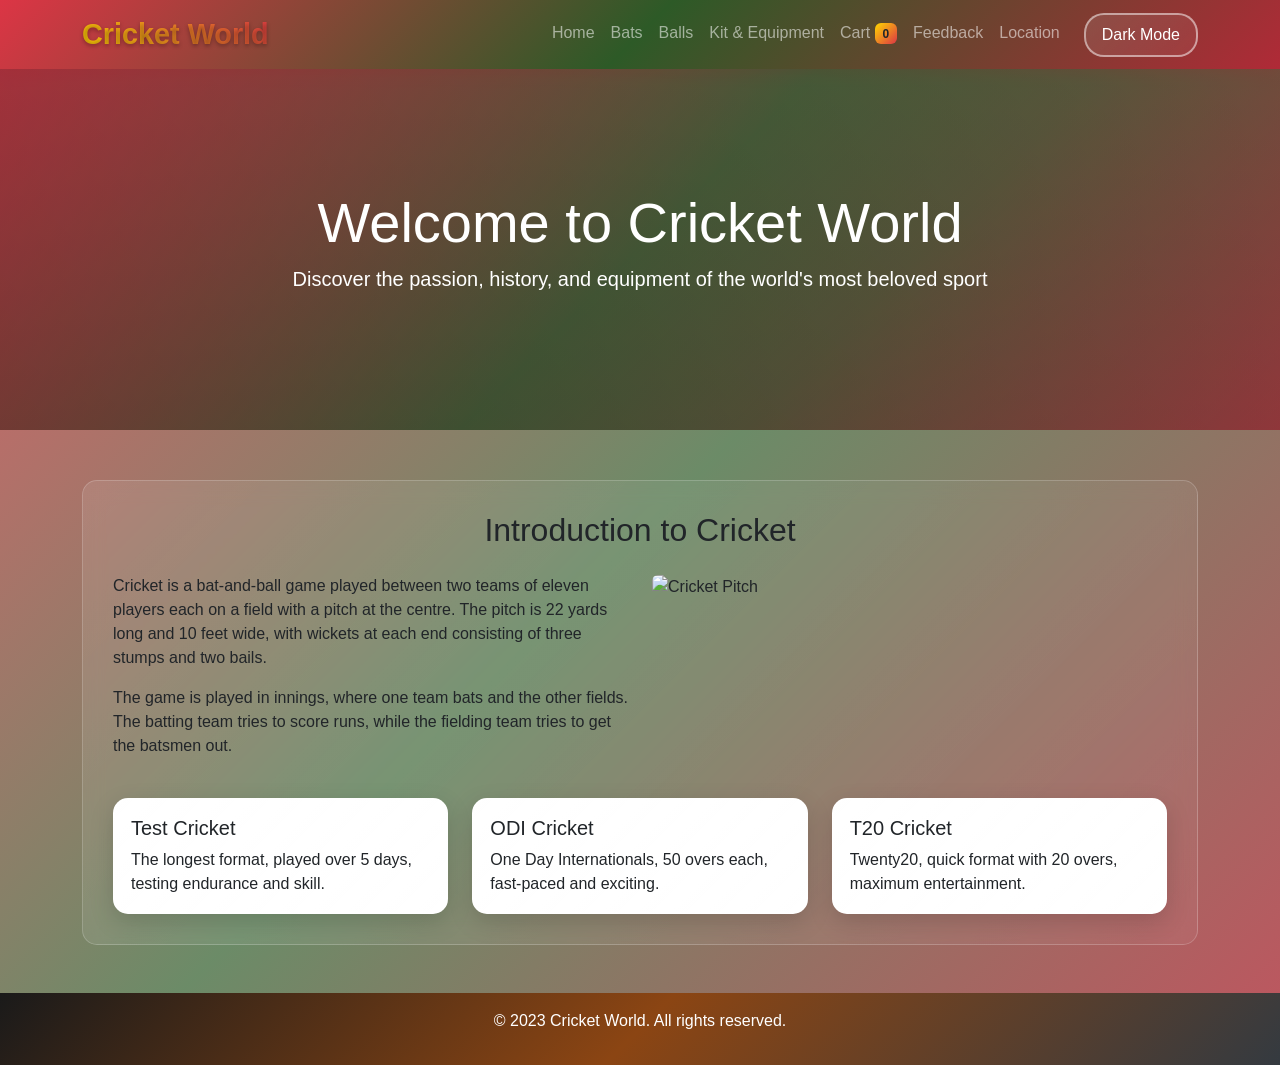
==== index.html @ 0802dcc6 "Add files via upload" ====
<!DOCTYPE html>
<html lang="en">
<head>
    <meta charset="UTF-8">
    <meta name="viewport" content="width=device-width, initial-scale=1.0">
    <title>Cricket World - Home</title>
    <link href="https://cdn.jsdelivr.net/npm/bootstrap@5.3.0/dist/css/bootstrap.min.css" rel="stylesheet">
    <link rel="stylesheet" href="styles.css">
</head>
<body class="home-page">
    <nav class="navbar navbar-expand-lg navbar-dark bg-gradient">
        <div class="container">
            <a class="navbar-brand" href="index.html">Cricket World</a>
            <button class="navbar-toggler" type="button" data-bs-toggle="collapse" data-bs-target="#navbarNav">
                <span class="navbar-toggler-icon"></span>
            </button>
            <div class="collapse navbar-collapse" id="navbarNav">
                <ul class="navbar-nav ms-auto">
                    <li class="nav-item"><a class="nav-link" href="index.html">Home</a></li>
                    <li class="nav-item"><a class="nav-link" href="bats.html">Bats</a></li>
                    <li class="nav-item"><a class="nav-link" href="balls.html">Balls</a></li>
                    <li class="nav-item"><a class="nav-link" href="kit.html">Kit & Equipment</a></li>
                    <li class="nav-item"><a class="nav-link" href="cart.html">Cart <span id="cart-count" class="badge bg-light text-dark">0</span></a></li>
                    <li class="nav-item"><a class="nav-link" href="feedback.html">Feedback</a></li>
                    <li class="nav-item"><a class="nav-link" href="location.html">Location</a></li>
                    <li class="nav-item"><button id="theme-toggle" class="btn btn-outline-light ms-3">Toggle Theme</button></li>
                </ul>
            </div>
        </div>
    </nav>

    <header class="hero-section">
        <div class="container text-center text-white">
            <h1 class="display-4">Welcome to Cricket World</h1>
            <p class="lead">Discover the passion, history, and equipment of the world's most beloved sport</p>
        </div>
    </header>

    <main class="container my-5">
        <section class="intro-section">
            <h2 class="text-center mb-4">Introduction to Cricket</h2>
            <div class="row">
                <div class="col-md-6">
                    <p>Cricket is a bat-and-ball game played between two teams of eleven players each on a field with a pitch at the centre. The pitch is 22 yards long and 10 feet wide, with wickets at each end consisting of three stumps and two bails.</p>
                    <p>The game is played in innings, where one team bats and the other fields. The batting team tries to score runs, while the fielding team tries to get the batsmen out.</p>
                </div>
                <div class="col-md-6">
                    <img src="./images/Cricket pitch.jpg" alt="Cricket Pitch" class="img-fluid rounded">
                </div>
            </div>
            <div class="row mt-4">
                <div class="col-md-4">
                    <div class="card h-100">
                        <div class="card-body">
                            <h5 class="card-title">Test Cricket</h5>
                            <p class="card-text">The longest format, played over 5 days, testing endurance and skill.</p>
                        </div>
                    </div>
                </div>
                <div class="col-md-4">
                    <div class="card h-100">
                        <div class="card-body">
                            <h5 class="card-title">ODI Cricket</h5>
                            <p class="card-text">One Day Internationals, 50 overs each, fast-paced and exciting.</p>
                        </div>
                    </div>
                </div>
                <div class="col-md-4">
                    <div class="card h-100">
                        <div class="card-body">
                            <h5 class="card-title">T20 Cricket</h5>
                            <p class="card-text">Twenty20, quick format with 20 overs, maximum entertainment.</p>
                        </div>
                    </div>
                </div>
            </div>
        </section>
    </main>

    <footer class="bg-dark text-white text-center py-3">
        <p>&copy; 2023 Cricket World. All rights reserved.</p>
    </footer>

    <script src="https://cdn.jsdelivr.net/npm/bootstrap@5.3.0/dist/js/bootstrap.bundle.min.js"></script>
    <script src="script.js"></script>
</body>
</html>
---- styles.css ----
/* Cricket World Styles */

:root {
    --primary-red: #dc3545;
    --dark-red: #b02a37;
    --cricket-green: #2d5a27;
    --cricket-brown: #8b4513;
    --light-bg: #f8f9fa;
    --dark-bg: #1a1a1a;
    --text-light: #ffffff;
    --text-dark: #212529;
    --accent-gold: #ffd700;
}

[data-theme="dark"] {
    --bg-color: var(--dark-bg);
    --text-color: var(--text-light);
    --card-bg: #2d2d2d;
    --gradient-start: linear-gradient(135deg, rgba(220, 53, 69, 0.9) 0%, rgba(45, 90, 39, 0.8) 50%, rgba(176, 42, 55, 0.9) 100%);
    --hero-bg: url('https://images.unsplash.com/photo-1531415074968-036ba1b575da?ixlib=rb-4.0.3&auto=format&fit=crop&w=1920&q=80') center/cover no-repeat;
}

[data-theme="light"] {
    --bg-color: var(--light-bg);
    --text-color: var(--text-dark);
    --card-bg: #ffffff;
    --gradient-start: linear-gradient(135deg, rgba(220, 53, 69, 0.8) 0%, rgba(45, 90, 39, 0.7) 50%, rgba(176, 42, 55, 0.8) 100%);
    --hero-bg: url('https://images.unsplash.com/photo-1551698618-1dfe5d97d256?ixlib=rb-4.0.3&auto=format&fit=crop&w=1920&q=80') center/cover no-repeat;
}

body {
    background: var(--gradient-start), url('https://images.unsplash.com/photo-1508098682722-e99c43a406b2?ixlib=rb-4.0.3&auto=format&fit=crop&w=1920&q=80');
    background-attachment: fixed;
    color: var(--text-color);
    transition: all 0.5s ease;
    min-height: 100vh;
    font-family: 'Arial', sans-serif;
}

/* Page-specific background images */
body.home-page {
    background: var(--gradient-start);
}

body.bats-page {
    background: var(--gradient-start);
}

body.balls-page {
    background: var(--gradient-start);
}

body.kit-page {
    background: var(--gradient-start);
}

body.cart-page {
    background: var(--gradient-start);
}

body.feedback-page {
    background: var(--gradient-start);
}

body.location-page {
    background: var(--gradient-start);
}

.bg-gradient {
    background: linear-gradient(135deg, var(--primary-red) 0%, var(--cricket-green) 50%, var(--dark-red) 100%) !important;
    box-shadow: 0 4px 15px rgba(220, 53, 69, 0.3);
}

.hero-section {
    background: linear-gradient(135deg, rgba(220, 53, 69, 0.7) 0%, rgba(45, 90, 39, 0.6) 50%, rgba(176, 42, 55, 0.7) 100%);
    padding: 120px 0;
    margin-bottom: 50px;
    position: relative;
    overflow: hidden;
}

.hero-section::before {
    content: '';
    position: absolute;
    top: 0;
    left: 0;
    right: 0;
    bottom: 0;
    background: linear-gradient(45deg, rgba(0,0,0,0.3) 0%, rgba(0,0,0,0.1) 100%);
    z-index: 1;
}

.hero-section .container {
    position: relative;
    z-index: 2;
}

.page-banner {
    background: linear-gradient(135deg, rgba(220, 53, 69, 0.8) 0%, rgba(45, 90, 39, 0.7) 50%, rgba(176, 42, 55, 0.8) 100%);
    padding: 80px 0;
    margin-bottom: 50px;
    text-align: center;
    position: relative;
    overflow: hidden;
}

.page-banner::before {
    content: '';
    position: absolute;
    top: 0;
    left: 0;
    right: 0;
    bottom: 0;
    background: linear-gradient(45deg, rgba(0,0,0,0.4) 0%, rgba(0,0,0,0.2) 100%);
    z-index: 1;
}

.page-banner .container {
    position: relative;
    z-index: 2;
}

.card {
    background-color: var(--card-bg);
    border: 2px solid transparent;
    border-radius: 15px;
    box-shadow: 0 8px 25px rgba(0, 0, 0, 0.15);
    transition: all 0.4s ease;
    backdrop-filter: blur(10px);
    background-image: linear-gradient(135deg, rgba(255,255,255,0.1) 0%, rgba(255,255,255,0.05) 100%);
}

.card:hover {
    transform: translateY(-10px) scale(1.02);
    border-color: var(--primary-red);
    box-shadow: 0 15px 35px rgba(220, 53, 69, 0.3);
}

.btn-primary {
    background: linear-gradient(135deg, var(--primary-red) 0%, var(--cricket-green) 50%, var(--dark-red) 100%);
    border: none;
    border-radius: 25px;
    padding: 12px 30px;
    font-weight: bold;
    text-transform: uppercase;
    letter-spacing: 1px;
    transition: all 0.3s ease;
    box-shadow: 0 4px 15px rgba(220, 53, 69, 0.3);
}

.btn-primary:hover {
    background: linear-gradient(135deg, var(--dark-red) 0%, var(--cricket-brown) 50%, var(--primary-red) 100%);
    transform: translateY(-2px);
    box-shadow: 0 8px 25px rgba(220, 53, 69, 0.4);
}

.navbar-brand {
    font-weight: bold;
    font-size: 1.8rem;
    background: linear-gradient(45deg, var(--accent-gold), var(--primary-red));
    -webkit-background-clip: text;
    -webkit-text-fill-color: transparent;
    background-clip: text;
    text-shadow: 0 2px 4px rgba(0,0,0,0.3);
}

footer {
    background: linear-gradient(135deg, var(--dark-bg) 0%, var(--cricket-brown) 50%, #343a40 100%);
}

/* Responsive Design */
@media (max-width: 768px) {
    .hero-section {
        padding: 80px 0;
        background-attachment: scroll;
    }

    .display-4 {
        font-size: 2.5rem;
    }

    .navbar-nav {
        text-align: center;
        background: rgba(0,0,0,0.8);
        border-radius: 10px;
        margin-top: 10px;
        padding: 10px;
    }

    .card {
        margin-bottom: 20px;
    }

    body {
        background-attachment: scroll;
    }

    .page-banner {
        padding: 60px 0;
    }

    .page-banner .display-4 {
        font-size: 2.2rem;
    }
}

@media (max-width: 576px) {
    .hero-section {
        padding: 60px 0;
    }

    .display-4 {
        font-size: 2rem;
    }

    .lead {
        font-size: 1rem;
    }

    .btn-primary {
        padding: 10px 20px;
        font-size: 0.9rem;
    }
}

/* Product Cards */
.product-card {
    background-color: var(--card-bg);
    border-radius: 15px;
    overflow: hidden;
    box-shadow: 0 8px 25px rgba(0, 0, 0, 0.15);
    transition: all 0.4s ease;
    backdrop-filter: blur(10px);
    background-image: linear-gradient(135deg, rgba(255,255,255,0.1) 0%, rgba(255,255,255,0.05) 100%);
    border: 1px solid rgba(255,255,255,0.2);
}

.product-card:hover {
    transform: translateY(-10px) scale(1.02);
    border-color: var(--primary-red);
    box-shadow: 0 15px 35px rgba(220, 53, 69, 0.3);
}

.product-card img {
    height: 200px;
    object-fit: cover;
    transition: transform 0.3s ease;
}

.product-card:hover img {
    transform: scale(1.05);
}

.product-card .card-body {
    padding: 20px;
    background: linear-gradient(135deg, rgba(255,255,255,0.05) 0%, rgba(255,255,255,0.02) 100%);
}

.product-card .card-title {
    color: var(--primary-red);
    font-weight: bold;
    font-size: 1.2rem;
    margin-bottom: 10px;
}

.product-card .btn {
    background: linear-gradient(135deg, var(--primary-red) 0%, var(--cricket-green) 100%);
    border: none;
    border-radius: 20px;
    width: 100%;
    font-weight: bold;
    transition: all 0.3s ease;
}

.product-card .btn:hover {
    background: linear-gradient(135deg, var(--dark-red) 0%, var(--cricket-brown) 100%);
    transform: translateY(-2px);
}

/* Form Styles */
.form-control, .form-select {
    border-radius: 10px;
    border: 2px solid rgba(255,255,255,0.2);
    background: rgba(255,255,255,0.1);
    color: var(--text-color);
    backdrop-filter: blur(10px);
    transition: all 0.3s ease;
}

.form-control:focus, .form-select:focus {
    border-color: var(--primary-red);
    box-shadow: 0 0 0 0.2rem rgba(220, 53, 69, 0.25);
    background: rgba(255,255,255,0.15);
}

.form-control::placeholder {
    color: rgba(255,255,255,0.6);
}

/* Cart Styles */
#cart-items .card {
    margin-bottom: 15px;
    background: linear-gradient(135deg, rgba(255,255,255,0.1) 0%, rgba(255,255,255,0.05) 100%);
    border: 1px solid rgba(255,255,255,0.2);
}

#cart-items .btn-danger {
    background: linear-gradient(135deg, #dc3545 0%, #b02a37 100%);
    border: none;
    border-radius: 20px;
    transition: all 0.3s ease;
}

#cart-items .btn-danger:hover {
    background: linear-gradient(135deg, #b02a37 0%, #8b0000 100%);
    transform: translateY(-2px);
}

/* Theme Toggle */
#theme-toggle {
    border: 2px solid rgba(255, 255, 255, 0.5);
    color: white;
    border-radius: 20px;
    padding: 8px 16px;
    transition: all 0.3s ease;
    background: linear-gradient(135deg, rgba(255,255,255,0.1) 0%, rgba(255,255,255,0.05) 100%);
}

#theme-toggle:hover {
    background: rgba(255, 255, 255, 0.2);
    border-color: white;
    transform: translateY(-2px);
    box-shadow: 0 4px 15px rgba(255,255,255,0.3);
}

/* Navigation Links */
.nav-link {
    transition: all 0.3s ease;
    border-radius: 5px;
    padding: 8px 12px;
}

.nav-link:hover {
    background: rgba(255,255,255,0.1);
    transform: translateY(-1px);
}

/* Intro Section */
.intro-section {
    background: linear-gradient(135deg, rgba(255,255,255,0.1) 0%, rgba(255,255,255,0.05) 100%);
    border-radius: 15px;
    padding: 30px;
    margin: 30px 0;
    backdrop-filter: blur(10px);
    border: 1px solid rgba(255,255,255,0.2);
}

/* Badge */
.badge {
    background: linear-gradient(135deg, var(--accent-gold) 0%, var(--primary-red) 100%) !important;
    color: var(--text-dark) !important;
    font-weight: bold;
}

/* Animation */
@keyframes fadeInUp {
    from {
        opacity: 0;
        transform: translateY(30px);
    }
    to {
        opacity: 1;
        transform: translateY(0);
    }
}

.card, .hero-section, .intro-section {
    animation: fadeInUp 0.6s ease-out;
}

/* Scrollbar */
::-webkit-scrollbar {
    width: 8px;
}

::-webkit-scrollbar-track {
    background: var(--bg-color);
}

::-webkit-scrollbar-thumb {
    background: linear-gradient(135deg, var(--primary-red), var(--cricket-green));
    border-radius: 4px;
}

::-webkit-scrollbar-thumb:hover {
    background: linear-gradient(135deg, var(--dark-red), var(--cricket-brown));
}
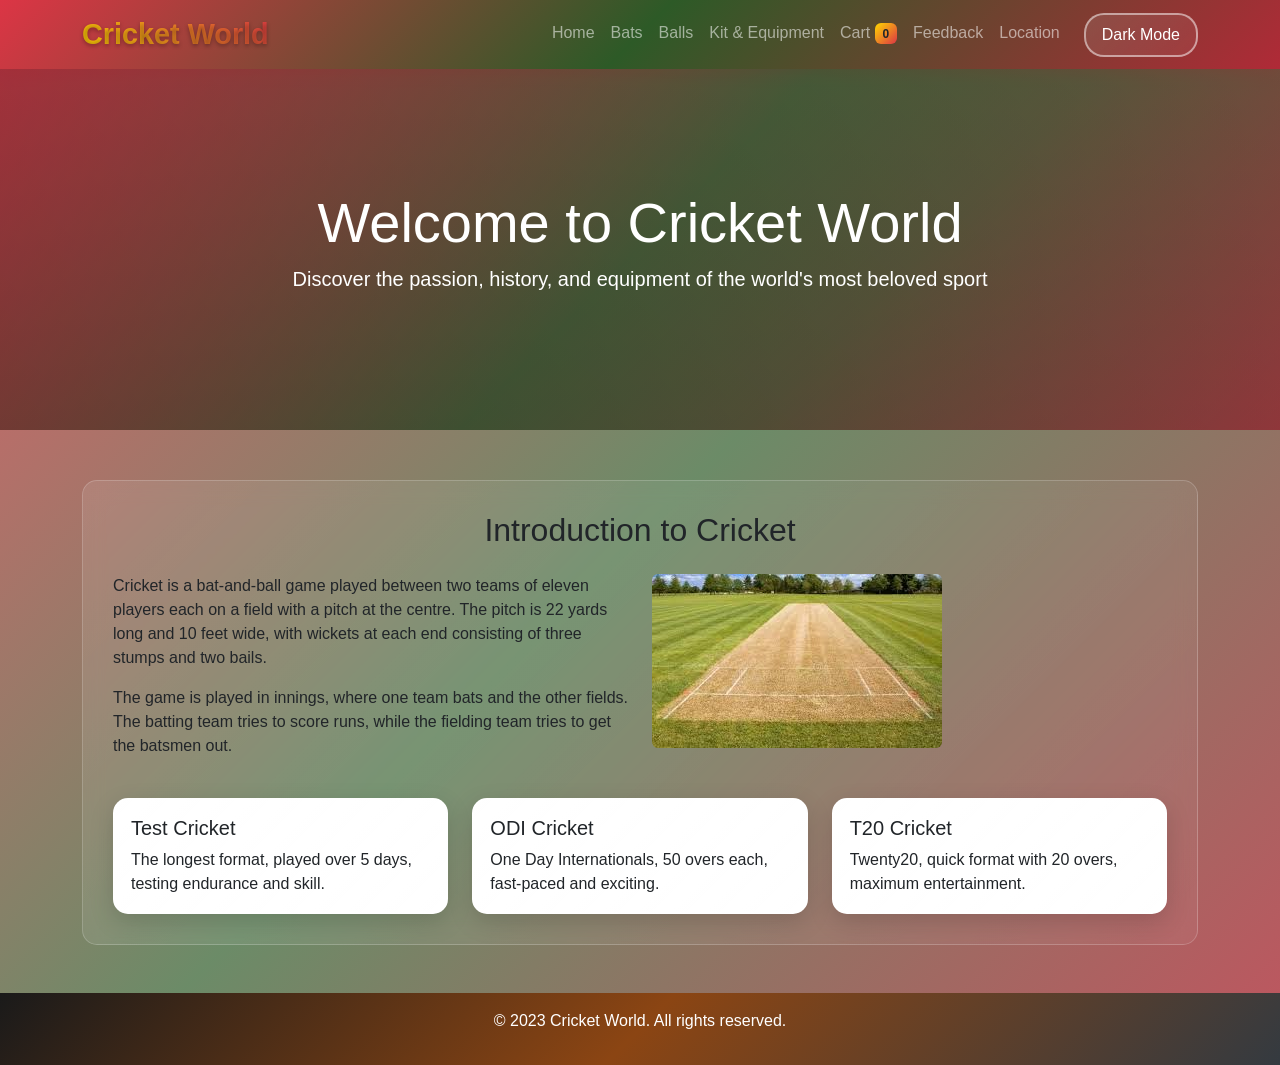
==== commit 1b9c4e0d: "Fix HTML entity encoding in index.html" ====
--- a/index.html
+++ b/index.html
@@ -45,7 +45,7 @@
                     <p>The game is played in innings, where one team bats and the other fields. The batting team tries to score runs, while the fielding team tries to get the batsmen out.</p>
                 </div>
                 <div class="col-md-6">
-                    <img src="./images/Cricket pitch.jpg" alt="Cricket Pitch" class="img-fluid rounded">
+                    <img src="Cricket pitch.jpg" alt="Cricket Pitch" class="img-fluid rounded">
                 </div>
             </div>
             <div class="row mt-4">
@@ -84,4 +84,4 @@
     <script src="https://cdn.jsdelivr.net/npm/bootstrap@5.3.0/dist/js/bootstrap.bundle.min.js"></script>
     <script src="script.js"></script>
 </body>
-</html>+</html>
